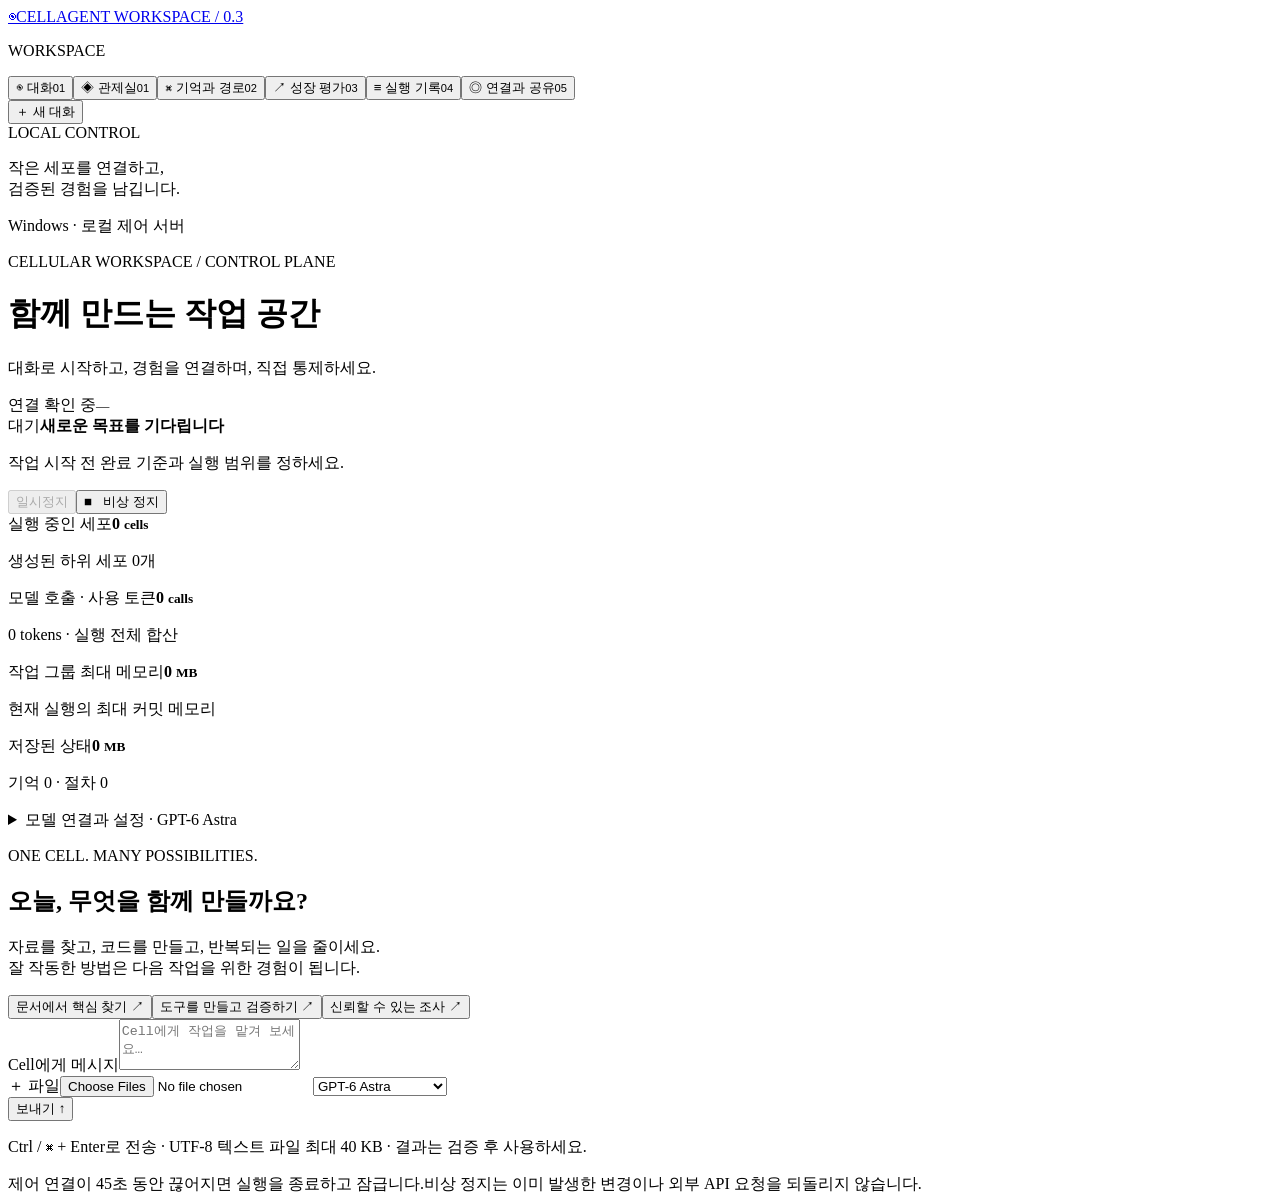
==== app/ui/index.html @ 1caa4214 "Add conversational workspace and peer sharing interface" ====
<!doctype html>
<html lang="ko">
<head><meta charset="utf-8"><meta name="viewport" content="width=device-width,initial-scale=1"><title>Cell · Workspace</title><link rel="stylesheet" href="/style.css"><link rel="stylesheet" href="/chat.css"></head>
<body class="chat-view">
<aside class="sidebar">
 <a class="brand" href="/"><span class="brand-icon">◉</span><span>CELL<span class="brand-sub">AGENT WORKSPACE / 0.3</span></span></a>
 <p class="nav-label">WORKSPACE</p>
 <nav aria-label="주 메뉴"><button class="nav active" data-view="chat">◉ <span>대화</span><small>01</small></button><button class="nav" data-view="overview">◈ <span>관제실</span><small>01</small></button><button class="nav" data-view="memory">⌘ <span>기억과 경로</span><small>02</small></button><button class="nav" data-view="growth">↗ <span>성장 평가</span><small>03</small></button><button class="nav" data-view="history">≡ <span>실행 기록</span><small>04</small></button><button class="nav" data-view="mesh">◎ <span>연결과 공유</span><small>05</small></button></nav><button id="new-chat" class="button subtle full">＋ 새 대화</button><div id="conversation-list" class="conversation-list"></div>
 <div class="side-note"><span class="dot"></span> LOCAL CONTROL<br><p>작은 세포를 연결하고,<br>검증된 경험을 남깁니다.</p><span class="muted">Windows · 로컬 제어 서버</span></div>
</aside>
<main>
 <header><div><p class="eyebrow">CELLULAR WORKSPACE <span>/</span> CONTROL PLANE</p><h1 id="page-title">함께 만드는 작업 공간</h1><p class="subtitle">대화로 시작하고, 경험을 연결하며, 직접 통제하세요.</p></div><div class="connection"><span id="conn-dot" class="dot"></span><span id="connection">연결 확인 중</span><small id="last-update">—</small></div></header>
 <section class="safety-bar" aria-label="실행 제어"><div><span id="state-pill" class="pill">대기</span><strong id="state-summary">새로운 목표를 기다립니다</strong><p id="state-help">작업 시작 전 완료 기준과 실행 범위를 정하세요.</p></div><div class="control-buttons"><button id="pause" class="button subtle" disabled>일시정지</button><button id="reset" class="button subtle" hidden>잠금 해제</button><button id="kill" class="button danger">■ &nbsp; 비상 정지</button></div></section>
 <div id="auth-panel" class="panel auth" hidden><h2>로컬 세션 연결</h2><p>제어 서버가 출력한 시작 주소로 접속하거나 주소의 token 값을 입력하세요.</p><label>제어 세션 토큰<input id="session-token" type="password" autocomplete="off"></label><button id="connect" class="button primary">연결</button></div>
 <section class="metrics" aria-label="사용량"><article><span>실행 중인 세포</span><strong id="metric-cells">0 <small>cells</small></strong><p id="metric-total">생성된 하위 세포 0개</p></article><article><span>모델 호출 · 사용 토큰</span><strong id="metric-calls">0 <small>calls</small></strong><p id="metric-tokens">0 tokens · 실행 전체 합산</p></article><article><span>작업 그룹 최대 메모리</span><strong id="metric-memory">0 <small>MB</small></strong><p>현재 실행의 최대 커밋 메모리</p></article><article><span>저장된 상태</span><strong id="metric-storage">0 <small>MB</small></strong><p id="metric-records">기억 0 · 절차 0</p></article></section>

 <div id="view-chat" class="view"><div class="chat-layout">
<details class="chat-settings"><summary>모델 연결과 설정 · GPT-6 Astra</summary><div class="field-grid"><label>OpenAI API 키<input id="chat-key" type="password" autocomplete="off" placeholder="서버 메모리에만 보관"></label><div><button id="save-key" class="button subtle">키 적용</button> <button id="clear-key" class="button subtle">키 지우기</button></div></div><p id="key-status" class="muted"></p><label class="check"><input id="chat-web" type="checkbox" checked> 웹 검색 허용</label><p class="muted">실제 실행은 API 비용이 발생합니다. 명령 실행은 이 화면에서 승인합니다. 최근 12개 메시지를 후속 요청에 전달합니다.</p></details>
<div id="chat-welcome" class="chat-welcome"><div class="chat-orb" aria-hidden="true"></div><p class="eyebrow">ONE CELL. MANY POSSIBILITIES.</p><h2>오늘, 무엇을 함께 만들까요?</h2><p>자료를 찾고, 코드를 만들고, 반복되는 일을 줄이세요.<br>잘 작동한 방법은 다음 작업을 위한 경험이 됩니다.</p><div class="starter-grid"><button class="button subtle" data-prompt="첨부한 파일을 읽고 핵심 내용과 다음에 할 일을 정리해 줘.">문서에서 핵심 찾기 ↗</button><button class="button subtle" data-prompt="내 작업 폴더 안에 작은 Python 도구를 만들고 테스트해 줘. 먼저 어떤 도구가 필요한지 함께 정하자.">도구를 만들고 검증하기 ↗</button><button class="button subtle" data-prompt="내가 조사할 주제를 물어보고, 공식 자료를 찾는 경로와 사실 확인 방법을 설계해 줘.">신뢰할 수 있는 조사 ↗</button></div></div>
<div id="chat-messages" class="chat-messages" aria-live="polite"></div><div id="chat-approvals"></div>
<form id="chat-form" class="composer"><div id="chat-attachments"></div><label class="sr-only" for="chat-input">Cell에게 메시지</label><textarea id="chat-input" rows="3" maxlength="11500" placeholder="Cell에게 작업을 맡겨 보세요…" required></textarea><div class="composer-bar"><div class="composer-tools"><label class="button subtle file-button">＋ 파일<input id="chat-file" type="file" multiple accept=".txt,.md,.py,.csv,.json,.js,.html,.css,.yaml,.yml,.toml,.sql,.log,.xml" aria-label="텍스트 파일 첨부"></label><select id="chat-mode" aria-label="대화 실행 방식"><option value="live">GPT-6 Astra</option><option value="demo">고정 시나리오 데모</option></select></div><button id="chat-send" class="button primary" type="submit">보내기 ↑</button></div></form><p id="chat-demo-note" class="note" hidden>데모는 입력한 질문에 답하지 않습니다. 세포 분업과 파일 작업을 보여 주는 고정 시나리오입니다.</p><p id="chat-progress" class="chat-footnote"></p><p class="chat-footnote">Ctrl / ⌘ + Enter로 전송 · UTF-8 텍스트 파일 최대 40 KB · 결과는 검증 후 사용하세요.</p></div></div>
<div id="view-mesh" class="view" hidden><section class="panel mesh-identity"><div class="section-head"><h2>혼자 익힌 방법을, 함께 검증하다</h2><span class="tiny-label">SIGNED ROUTES · EXPERIMENTAL</span></div><p id="mesh-available"></p><p class="muted">이 컴퓨터의 공개 키</p><code id="mesh-public"></code><p class="muted">별도 채널에서 상대와 비교할 지문</p><code id="mesh-fingerprint"></code><p class="note">공유 서버는 별도로 시작합니다: python share_server.py. 다른 컴퓨터와 연결하려면 이 읽기 전용 피드를 HTTPS로 제공해야 합니다. 대시보드 포트 8765는 외부에 공개하지 마세요.</p></section><section class="panel"><h2>컴퓨터 연결</h2><form id="peer-form" class="peer-form"><label>상대 HTTPS 피드 주소<input id="peer-url" type="url" required placeholder="https://peer.example.org"></label><label>직접 확인한 상대 공개 키<input id="peer-public" required placeholder="Ed25519 공개 키"></label><button class="button primary">연결 등록</button></form><div id="mesh-peers" class="cards"></div></section><div class="two-columns"><section class="panel"><h2>받은 절차 · 격리 보관</h2><div id="mesh-packages" class="cards"></div></section><section class="panel"><h2>내가 공유할 절차</h2><div id="mesh-publish" class="cards"></div></section></div><section class="panel"><h2>복원 범위</h2><p>받은 패키지가 사라지거나 변조되면 원래 상대에게 다시 요청해 해시와 서명을 확인합니다. 상대가 해당 패키지를 계속 제공할 때만 복원할 수 있습니다. 운영체제 복구, 바이러스 치료, 탈취된 서명 키 복구, 원격 작업 실행은 지원하지 않습니다.</p></section></div>
<div id="view-overview" class="view" hidden>
 <div id="approvals" aria-live="polite"></div>
 <div class="workspace-grid">
  <section class="panel mission"><div class="section-head"><h2>새 목표</h2><span class="tiny-label">MISSION</span></div>
   <form id="task-form"><label>실행 방식<select id="mode"><option value="demo">오프라인 데모 · 키 불필요</option><option value="live">GPT-6 Astra · 실제 실행</option></select></label>
   <div id="demo-note" class="note">데모는 정해진 예제로 파일 생성·검사·기억 저장을 실행합니다. 아래 목표를 모델이 해결하는 모드는 아닙니다.</div>
   <label>이루려는 목표<textarea id="goal" rows="3" maxlength="12000" required>두 전문 세포가 역할을 나눠 작은 Python 도구를 만들고 검증하는 과정을 보여 줘.</textarea></label>
   <label>완료를 확인할 기준<textarea id="criteria" rows="2" maxlength="4000" required>실제 실행 결과와 검사 항목이 기록되고, 다시 사용할 경험이 남아야 한다.</textarea></label>
   <div id="live-options" hidden><label>OpenAI API 키<input id="api-key" type="password" autocomplete="off" placeholder="환경변수에 있으면 비워 둘 수 있습니다"></label><label class="check"><input id="web" type="checkbox" checked> 웹 검색 허용</label><p class="muted">키는 저장하지 않습니다. 작업 내용과 도구 결과가 API로 전달되며 비용이 발생합니다.</p></div>
   <details class="settings"><summary>권한과 자원 한도</summary><label>명령 실행<select id="shell"><option value="ask">실행 전 이 화면에서 승인</option><option value="deny">명령 실행 안 함</option><option value="trusted">신뢰 모드 · 확인 없이 실행</option></select></label><p class="muted">신뢰 모드의 명령은 현재 Windows 사용자 권한으로 실행되며 파일 루트 밖에도 영향을 줄 수 있습니다.</p><div class="field-grid"><label>모델 호출<input id="max-calls" type="number" value="20" min="1" max="100"></label><label>하위 세포<input id="max-cells" type="number" value="8" min="1" max="16"></label><label>시간 (초)<input id="seconds" type="number" value="900" min="10" max="3600"></label><label>토큰 기준<input id="tokens" type="number" value="80000" min="1000" max="300000"></label><label>메모리 (MB)<input id="memory-mb" type="number" value="1024" min="128" max="8192"></label><label>CPU 상한 (%)<input id="cpu-percent" type="number" value="50" min="10" max="100"></label></div></details>
   <button id="start" type="submit" class="button primary full">실행 시작 <span>↗</span></button></form>
   <div class="root-scope"><span>파일 작업 범위</span><code id="roots">—</code></div>
  </section>
  <div class="right-stack"><section class="panel organism"><div class="section-head"><div><h2>세포 네트워크</h2><p>역할과 분열 관계 · 실제 실행 이벤트 기준</p></div><span id="network-label" class="tiny-label">STANDBY</span></div><div id="network" class="network" aria-label="세포 네트워크"></div><div class="legend"><span><i class="dot"></i> 실행 중</span><span><i class="dot completed"></i> 보고 완료 · 검증 별도</span><span><i class="dot stopped"></i> 중단</span></div></section>
  <section class="panel result-panel"><div class="section-head"><h2>현재 결과</h2><span class="tiny-label">EVIDENCE FIRST</span></div><pre id="result">작업 결과와 확인할 근거가 여기에 나타납니다.</pre><p class="muted">보고 완료는 목표 검증 완료와 다릅니다. ‘성장 평가’에서 근거를 확인하세요.</p></section></div>
 </div>
 <section class="panel activity"><div class="section-head"><h2>최근 활동</h2><span class="tiny-label">LIVE EVENTS</span></div><div id="activity-list" class="event-list"></div></section>
 <section class="panel stop-experiment"><div><h2>중단 동작 확인</h2><p>로컬 하위 프로세스가 카운터를 쓰는 실험입니다. 시작 후 비상 정지로 종료할 수 있습니다.</p></div><button id="kill-test" class="button subtle">중단 실험 시작</button></section>
 </div>

 <div id="view-memory" class="view" hidden><section class="panel"><div class="section-head"><div><h2>지식으로 돌아가는 경로</h2><p>내용 전체보다 위치·방법·검증·대체 경로를 보존합니다.</p></div><span id="route-count" class="tiny-label">0 ROUTES</span></div><div id="routes" class="cards"></div></section><div class="two-columns"><section class="panel"><div class="section-head"><h2>경험 기억</h2><span class="tiny-label">RECENT 12</span></div><div id="memories" class="cards"></div></section><section class="panel"><div class="section-head"><h2>재사용 절차</h2><span class="tiny-label">PROCEDURES</span></div><div id="skills" class="cards"></div></section></div><section class="panel"><div class="section-head"><div><h2>파일 변경과 복구</h2><p>파일 도구로 변경한 내용만 복구 대상입니다. 이후 수정된 파일은 덮어쓰지 않습니다.</p></div><button id="compact" class="button subtle">7일 지난 로그 압축</button></div><div id="changes" class="cards"></div></section></div>
 <div id="view-growth" class="view" hidden><section class="panel"><div class="section-head"><div><h2>성장은 근거로 확인합니다</h2><p>사용자가 확인한 결과를 기록합니다. 모델의 자기 평가나 데모를 지능 향상으로 집계하지 않습니다.</p></div><span class="tiny-label">OPERATOR REVIEW</span></div><div id="evaluation-list" class="cards"></div></section><section class="panel roadmap"><h2>현재 범위와 다음 단계</h2><div class="roadmap-grid"><div><b>01 / 구현됨</b><h3>경험과 경로 축적</h3><p>세포 분업, 출처 있는 기억, 재검색 절차, 버전별 사용자 평가.</p></div><div><b>02 / 다음 검증</b><h3>같은 예산으로 비교</h3><p>새 문제 평가셋, 반복 실험, 품질·시간·비용 비교. 지금은 개선을 입증한 벤치마크가 없습니다.</p></div><div><b>03 / 미구현</b><h3>작은 판단 모델 학습</h3><p>검증된 사례를 이용한 증류와 로컬 모델. 현재 모델 가중치는 바뀌지 않습니다.</p></div></div></section></div>
 <div id="view-history" class="view" hidden><section class="panel"><div class="section-head"><h2>실행 이력</h2><span class="tiny-label">RECENT 25</span></div><div id="run-list" class="cards"></div></section><section class="panel"><div class="section-head"><h2>선택한 실행의 이벤트</h2><span class="tiny-label">LATEST 80</span></div><div id="history-events" class="event-list"></div></section></div>
 <footer><span>제어 연결이 45초 동안 끊어지면 실행을 종료하고 잠급니다.</span><span>비상 정지는 이미 발생한 변경이나 외부 API 요청을 되돌리지 않습니다.</span></footer>
</main>
<dialog id="dialog"><form id="dialog-form"><h2 id="dialog-title"></h2><p id="dialog-description"></p><label id="dialog-label">근거<textarea id="dialog-input" rows="4" required></textarea></label><div class="dialog-actions"><button id="dialog-cancel" class="button subtle" type="button">취소</button><button class="button primary" type="submit">확인</button></div></form></dialog>
<div id="toast" role="status" aria-live="polite" hidden></div><script src="/app.js"></script><script src="/chat.js"></script>
</body></html>
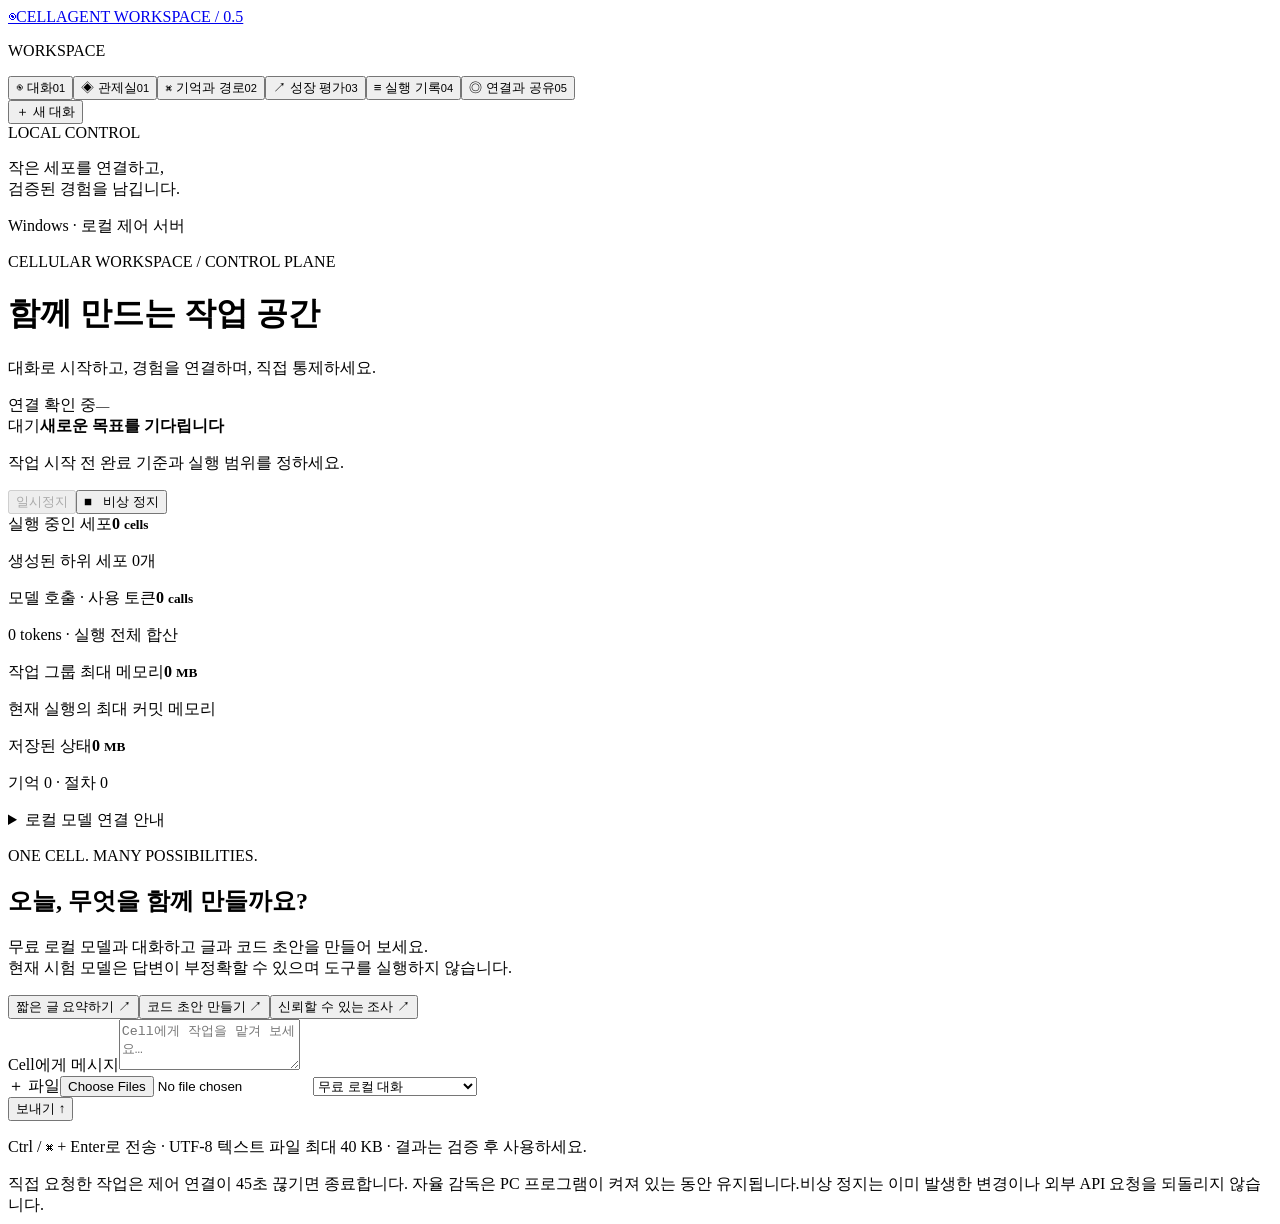
==== commit 849cf6a1: "Expose Semi inbox and autonomous search controls" ====
--- a/app/ui/index.html
+++ b/app/ui/index.html
@@ -3,7 +3,7 @@
 <head><meta charset="utf-8"><meta name="viewport" content="width=device-width,initial-scale=1"><title>Cell · Workspace</title><link rel="stylesheet" href="/style.css"><link rel="stylesheet" href="/chat.css"></head>
 <body class="chat-view">
 <aside class="sidebar">
- <a class="brand" href="/"><span class="brand-icon">◉</span><span>CELL<span class="brand-sub">AGENT WORKSPACE / 0.3</span></span></a>
+ <a class="brand" href="/"><span class="brand-icon">◉</span><span>CELL<span class="brand-sub">AGENT WORKSPACE / 0.5</span></span></a>
  <p class="nav-label">WORKSPACE</p>
  <nav aria-label="주 메뉴"><button class="nav active" data-view="chat">◉ <span>대화</span><small>01</small></button><button class="nav" data-view="overview">◈ <span>관제실</span><small>01</small></button><button class="nav" data-view="memory">⌘ <span>기억과 경로</span><small>02</small></button><button class="nav" data-view="growth">↗ <span>성장 평가</span><small>03</small></button><button class="nav" data-view="history">≡ <span>실행 기록</span><small>04</small></button><button class="nav" data-view="mesh">◎ <span>연결과 공유</span><small>05</small></button></nav><button id="new-chat" class="button subtle full">＋ 새 대화</button><div id="conversation-list" class="conversation-list"></div>
  <div class="side-note"><span class="dot"></span> LOCAL CONTROL<br><p>작은 세포를 연결하고,<br>검증된 경험을 남깁니다.</p><span class="muted">Windows · 로컬 제어 서버</span></div>
@@ -15,16 +15,16 @@
  <section class="metrics" aria-label="사용량"><article><span>실행 중인 세포</span><strong id="metric-cells">0 <small>cells</small></strong><p id="metric-total">생성된 하위 세포 0개</p></article><article><span>모델 호출 · 사용 토큰</span><strong id="metric-calls">0 <small>calls</small></strong><p id="metric-tokens">0 tokens · 실행 전체 합산</p></article><article><span>작업 그룹 최대 메모리</span><strong id="metric-memory">0 <small>MB</small></strong><p>현재 실행의 최대 커밋 메모리</p></article><article><span>저장된 상태</span><strong id="metric-storage">0 <small>MB</small></strong><p id="metric-records">기억 0 · 절차 0</p></article></section>
 
  <div id="view-chat" class="view"><div class="chat-layout">
-<details class="chat-settings"><summary>모델 연결과 설정 · GPT-6 Astra</summary><div class="field-grid"><label>OpenAI API 키<input id="chat-key" type="password" autocomplete="off" placeholder="서버 메모리에만 보관"></label><div><button id="save-key" class="button subtle">키 적용</button> <button id="clear-key" class="button subtle">키 지우기</button></div></div><p id="key-status" class="muted"></p><label class="check"><input id="chat-web" type="checkbox" checked> 웹 검색 허용</label><p class="muted">실제 실행은 API 비용이 발생합니다. 명령 실행은 이 화면에서 승인합니다. 최근 12개 메시지를 후속 요청에 전달합니다.</p></details>
-<div id="chat-welcome" class="chat-welcome"><div class="chat-orb" aria-hidden="true"></div><p class="eyebrow">ONE CELL. MANY POSSIBILITIES.</p><h2>오늘, 무엇을 함께 만들까요?</h2><p>자료를 찾고, 코드를 만들고, 반복되는 일을 줄이세요.<br>잘 작동한 방법은 다음 작업을 위한 경험이 됩니다.</p><div class="starter-grid"><button class="button subtle" data-prompt="첨부한 파일을 읽고 핵심 내용과 다음에 할 일을 정리해 줘.">문서에서 핵심 찾기 ↗</button><button class="button subtle" data-prompt="내 작업 폴더 안에 작은 Python 도구를 만들고 테스트해 줘. 먼저 어떤 도구가 필요한지 함께 정하자.">도구를 만들고 검증하기 ↗</button><button class="button subtle" data-prompt="내가 조사할 주제를 물어보고, 공식 자료를 찾는 경로와 사실 확인 방법을 설계해 줘.">신뢰할 수 있는 조사 ↗</button></div></div>
+<details class="chat-settings"><summary>로컬 모델 연결 안내</summary><div hidden class="field-grid"><label>OpenAI API 키<input id="chat-key" type="password" autocomplete="off" placeholder="서버 메모리에만 보관"></label><div><button id="save-key" class="button subtle">키 적용</button> <button id="clear-key" class="button subtle">키 지우기</button></div></div><p id="key-status" class="muted"></p><label hidden class="check"><input id="chat-web" type="checkbox" checked> 웹 검색 허용</label><p class="muted">로컬 모델 서버: 127.0.0.1:8081. 유료 외부 API 전환은 차단했습니다. 일반 대화는 글·코드 초안 작성용입니다. 검색 후 대화는 입력한 검색어(120자 이내)를 Wikipedia에 보내고 출처를 함께 표시합니다. 개인 정보는 검색어에 넣지 마세요. 파일·명령 도구는 실행하지 않습니다. 질문은 UTF-8 1,800바이트까지, 이전 대화는 최근 12개 중 총 2,200바이트 예산에 들어가는 부분만 전달합니다. 오래된 내용을 잊을 수 있습니다. 로컬 모델 서버는 별도 프로세스이며 비상 정지는 Cell 작업자를 종료합니다.</p></details>
+<div id="chat-welcome" class="chat-welcome"><div class="chat-orb" aria-hidden="true"></div><p class="eyebrow">ONE CELL. MANY POSSIBILITIES.</p><h2>오늘, 무엇을 함께 만들까요?</h2><p>무료 로컬 모델과 대화하고 글과 코드 초안을 만들어 보세요.<br>현재 시험 모델은 답변이 부정확할 수 있으며 도구를 실행하지 않습니다.</p><div class="starter-grid"><button class="button subtle" data-prompt="내가 다음에 붙여 넣을 짧은 글을 세 문장으로 요약해 줘.">짧은 글 요약하기 ↗</button><button class="button subtle" data-prompt="두 수를 더하는 Python 함수와 테스트 예시를 코드로 보여 줘.">코드 초안 만들기 ↗</button><button class="button subtle" data-prompt="내가 조사할 주제를 물어보고, 공식 자료를 찾는 경로와 사실 확인 방법을 설계해 줘.">신뢰할 수 있는 조사 ↗</button></div></div>
 <div id="chat-messages" class="chat-messages" aria-live="polite"></div><div id="chat-approvals"></div>
-<form id="chat-form" class="composer"><div id="chat-attachments"></div><label class="sr-only" for="chat-input">Cell에게 메시지</label><textarea id="chat-input" rows="3" maxlength="11500" placeholder="Cell에게 작업을 맡겨 보세요…" required></textarea><div class="composer-bar"><div class="composer-tools"><label class="button subtle file-button">＋ 파일<input id="chat-file" type="file" multiple accept=".txt,.md,.py,.csv,.json,.js,.html,.css,.yaml,.yml,.toml,.sql,.log,.xml" aria-label="텍스트 파일 첨부"></label><select id="chat-mode" aria-label="대화 실행 방식"><option value="live">GPT-6 Astra</option><option value="demo">고정 시나리오 데모</option></select></div><button id="chat-send" class="button primary" type="submit">보내기 ↑</button></div></form><p id="chat-demo-note" class="note" hidden>데모는 입력한 질문에 답하지 않습니다. 세포 분업과 파일 작업을 보여 주는 고정 시나리오입니다.</p><p id="chat-progress" class="chat-footnote"></p><p class="chat-footnote">Ctrl / ⌘ + Enter로 전송 · UTF-8 텍스트 파일 최대 40 KB · 결과는 검증 후 사용하세요.</p></div></div>
+<form id="chat-form" class="composer"><div id="chat-attachments"></div><label class="sr-only" for="chat-input">Cell에게 메시지</label><textarea id="chat-input" rows="3" maxlength="11500" placeholder="Cell에게 작업을 맡겨 보세요…" required></textarea><div class="composer-bar"><div class="composer-tools"><label class="button subtle file-button">＋ 파일<input id="chat-file" type="file" multiple accept=".txt,.md,.py,.csv,.json,.js,.html,.css,.yaml,.yml,.toml,.sql,.log,.xml" aria-label="텍스트 파일 첨부"></label><select id="chat-mode" aria-label="대화 실행 방식"><option value="local">무료 로컬 대화</option><option value="search">검색 후 대화 · Wikipedia</option><option value="demo">고정 시나리오 데모</option></select></div><button id="chat-send" class="button primary" type="submit">보내기 ↑</button></div></form><p id="chat-demo-note" class="note" hidden>데모는 입력한 질문에 답하지 않습니다. 세포 분업과 파일 작업을 보여 주는 고정 시나리오입니다.</p><p id="chat-progress" class="chat-footnote"></p><p class="chat-footnote">Ctrl / ⌘ + Enter로 전송 · UTF-8 텍스트 파일 최대 40 KB · 결과는 검증 후 사용하세요.</p></div></div>
 <div id="view-mesh" class="view" hidden><section class="panel mesh-identity"><div class="section-head"><h2>혼자 익힌 방법을, 함께 검증하다</h2><span class="tiny-label">SIGNED ROUTES · EXPERIMENTAL</span></div><p id="mesh-available"></p><p class="muted">이 컴퓨터의 공개 키</p><code id="mesh-public"></code><p class="muted">별도 채널에서 상대와 비교할 지문</p><code id="mesh-fingerprint"></code><p class="note">공유 서버는 별도로 시작합니다: python share_server.py. 다른 컴퓨터와 연결하려면 이 읽기 전용 피드를 HTTPS로 제공해야 합니다. 대시보드 포트 8765는 외부에 공개하지 마세요.</p></section><section class="panel"><h2>컴퓨터 연결</h2><form id="peer-form" class="peer-form"><label>상대 HTTPS 피드 주소<input id="peer-url" type="url" required placeholder="https://peer.example.org"></label><label>직접 확인한 상대 공개 키<input id="peer-public" required placeholder="Ed25519 공개 키"></label><button class="button primary">연결 등록</button></form><div id="mesh-peers" class="cards"></div></section><div class="two-columns"><section class="panel"><h2>받은 절차 · 격리 보관</h2><div id="mesh-packages" class="cards"></div></section><section class="panel"><h2>내가 공유할 절차</h2><div id="mesh-publish" class="cards"></div></section></div><section class="panel"><h2>복원 범위</h2><p>받은 패키지가 사라지거나 변조되면 원래 상대에게 다시 요청해 해시와 서명을 확인합니다. 상대가 해당 패키지를 계속 제공할 때만 복원할 수 있습니다. 운영체제 복구, 바이러스 치료, 탈취된 서명 키 복구, 원격 작업 실행은 지원하지 않습니다.</p></section></div>
 <div id="view-overview" class="view" hidden>
  <div id="approvals" aria-live="polite"></div>
  <div class="workspace-grid">
   <section class="panel mission"><div class="section-head"><h2>새 목표</h2><span class="tiny-label">MISSION</span></div>
-   <form id="task-form"><label>실행 방식<select id="mode"><option value="demo">오프라인 데모 · 키 불필요</option><option value="live">GPT-6 Astra · 실제 실행</option></select></label>
+   <form id="task-form"><label>실행 방식<select id="mode"><option value="demo">오프라인 데모 · 키 불필요</option><option value="local">무료 로컬 대화 · 도구 실행 없음</option></select></label>
    <div id="demo-note" class="note">데모는 정해진 예제로 파일 생성·검사·기억 저장을 실행합니다. 아래 목표를 모델이 해결하는 모드는 아닙니다.</div>
    <label>이루려는 목표<textarea id="goal" rows="3" maxlength="12000" required>두 전문 세포가 역할을 나눠 작은 Python 도구를 만들고 검증하는 과정을 보여 줘.</textarea></label>
    <label>완료를 확인할 기준<textarea id="criteria" rows="2" maxlength="4000" required>실제 실행 결과와 검사 항목이 기록되고, 다시 사용할 경험이 남아야 한다.</textarea></label>
@@ -40,10 +40,10 @@
  <section class="panel stop-experiment"><div><h2>중단 동작 확인</h2><p>로컬 하위 프로세스가 카운터를 쓰는 실험입니다. 시작 후 비상 정지로 종료할 수 있습니다.</p></div><button id="kill-test" class="button subtle">중단 실험 시작</button></section>
  </div>
 
- <div id="view-memory" class="view" hidden><section class="panel"><div class="section-head"><div><h2>지식으로 돌아가는 경로</h2><p>내용 전체보다 위치·방법·검증·대체 경로를 보존합니다.</p></div><span id="route-count" class="tiny-label">0 ROUTES</span></div><div id="routes" class="cards"></div></section><div class="two-columns"><section class="panel"><div class="section-head"><h2>경험 기억</h2><span class="tiny-label">RECENT 12</span></div><div id="memories" class="cards"></div></section><section class="panel"><div class="section-head"><h2>재사용 절차</h2><span class="tiny-label">PROCEDURES</span></div><div id="skills" class="cards"></div></section></div><section class="panel"><div class="section-head"><div><h2>파일 변경과 복구</h2><p>파일 도구로 변경한 내용만 복구 대상입니다. 이후 수정된 파일은 덮어쓰지 않습니다.</p></div><button id="compact" class="button subtle">7일 지난 로그 압축</button></div><div id="changes" class="cards"></div></section></div>
+ <div id="view-memory" class="view" hidden><section class="panel"><h2>상시 자율 감독</h2><p id="auto-status"></p><p>PC 제어 프로그램이 켜져 있으면 5초마다 새 과제를 확인합니다. 채택 자료는 무료 로컬 모델로 절차 후보를 만들고, 등록한 피어는 15분 간격으로 새 서명 자료를 확인합니다. 새 후보는 자동 활성화하지 않습니다. 이 작업은 관제실 탭을 닫아도 계속됩니다. 비상 정지는 감독 루프의 새 실행도 막습니다.</p><button id="auto-toggle" class="button subtle">자율 감독 끄기</button><p>등록한 공개 주제는 하루 1회 Wikipedia에서 탐색 경로를 수집합니다. 검색 결과는 검증 전 후보이며, 가중치 학습이 아닙니다.</p><form id="research-form"><label>공개 검색 주제 (Wikipedia에 전송)<input id="research-topic" maxlength="120" required placeholder="예: 언어 모델 평가 방법"></label><button class="button subtle" type="submit">주제 등록</button></form><div id="research-topics" class="cards"></div><div id="auto-jobs" class="cards"></div></section><section class="panel"><div class="section-head"><div><h2>Semi Cell 수신함</h2><p>휴대폰에서 내보낸 JSON 묶음을 선택하세요. 자료는 격리되며, 검토 후 채택해야 기억에 반영됩니다. 자동 실행·모델 학습·인터넷 전송은 하지 않습니다.</p></div></div><label>수집 묶음 가져오기<input id="semi-import" type="file" accept=".json,application/json"></label><p id="semi-status" role="status"></p><div id="semi-inbox" class="cards"></div></section><section class="panel"><div class="section-head"><div><h2>지식으로 돌아가는 경로</h2><p>내용 전체보다 위치·방법·검증·대체 경로를 보존합니다.</p></div><span id="route-count" class="tiny-label">0 ROUTES</span></div><div id="routes" class="cards"></div></section><div class="two-columns"><section class="panel"><div class="section-head"><h2>경험 기억</h2><span class="tiny-label">RECENT 12</span></div><div id="memories" class="cards"></div></section><section class="panel"><div class="section-head"><h2>재사용 절차</h2><span class="tiny-label">PROCEDURES</span></div><div id="skills" class="cards"></div></section></div><section class="panel"><div class="section-head"><div><h2>파일 변경과 복구</h2><p>파일 도구로 변경한 내용만 복구 대상입니다. 이후 수정된 파일은 덮어쓰지 않습니다.</p></div><button id="compact" class="button subtle">7일 지난 로그 압축</button></div><div id="changes" class="cards"></div></section></div>
  <div id="view-growth" class="view" hidden><section class="panel"><div class="section-head"><div><h2>성장은 근거로 확인합니다</h2><p>사용자가 확인한 결과를 기록합니다. 모델의 자기 평가나 데모를 지능 향상으로 집계하지 않습니다.</p></div><span class="tiny-label">OPERATOR REVIEW</span></div><div id="evaluation-list" class="cards"></div></section><section class="panel roadmap"><h2>현재 범위와 다음 단계</h2><div class="roadmap-grid"><div><b>01 / 구현됨</b><h3>경험과 경로 축적</h3><p>세포 분업, 출처 있는 기억, 재검색 절차, 버전별 사용자 평가.</p></div><div><b>02 / 다음 검증</b><h3>같은 예산으로 비교</h3><p>새 문제 평가셋, 반복 실험, 품질·시간·비용 비교. 지금은 개선을 입증한 벤치마크가 없습니다.</p></div><div><b>03 / 미구현</b><h3>작은 판단 모델 학습</h3><p>검증된 사례를 이용한 증류와 로컬 모델. 현재 모델 가중치는 바뀌지 않습니다.</p></div></div></section></div>
  <div id="view-history" class="view" hidden><section class="panel"><div class="section-head"><h2>실행 이력</h2><span class="tiny-label">RECENT 25</span></div><div id="run-list" class="cards"></div></section><section class="panel"><div class="section-head"><h2>선택한 실행의 이벤트</h2><span class="tiny-label">LATEST 80</span></div><div id="history-events" class="event-list"></div></section></div>
- <footer><span>제어 연결이 45초 동안 끊어지면 실행을 종료하고 잠급니다.</span><span>비상 정지는 이미 발생한 변경이나 외부 API 요청을 되돌리지 않습니다.</span></footer>
+ <footer><span>직접 요청한 작업은 제어 연결이 45초 끊기면 종료합니다. 자율 감독은 PC 프로그램이 켜져 있는 동안 유지됩니다.</span><span>비상 정지는 이미 발생한 변경이나 외부 API 요청을 되돌리지 않습니다.</span></footer>
 </main>
 <dialog id="dialog"><form id="dialog-form"><h2 id="dialog-title"></h2><p id="dialog-description"></p><label id="dialog-label">근거<textarea id="dialog-input" rows="4" required></textarea></label><div class="dialog-actions"><button id="dialog-cancel" class="button subtle" type="button">취소</button><button class="button primary" type="submit">확인</button></div></form></dialog>
 <div id="toast" role="status" aria-live="polite" hidden></div><script src="/app.js"></script><script src="/chat.js"></script>
